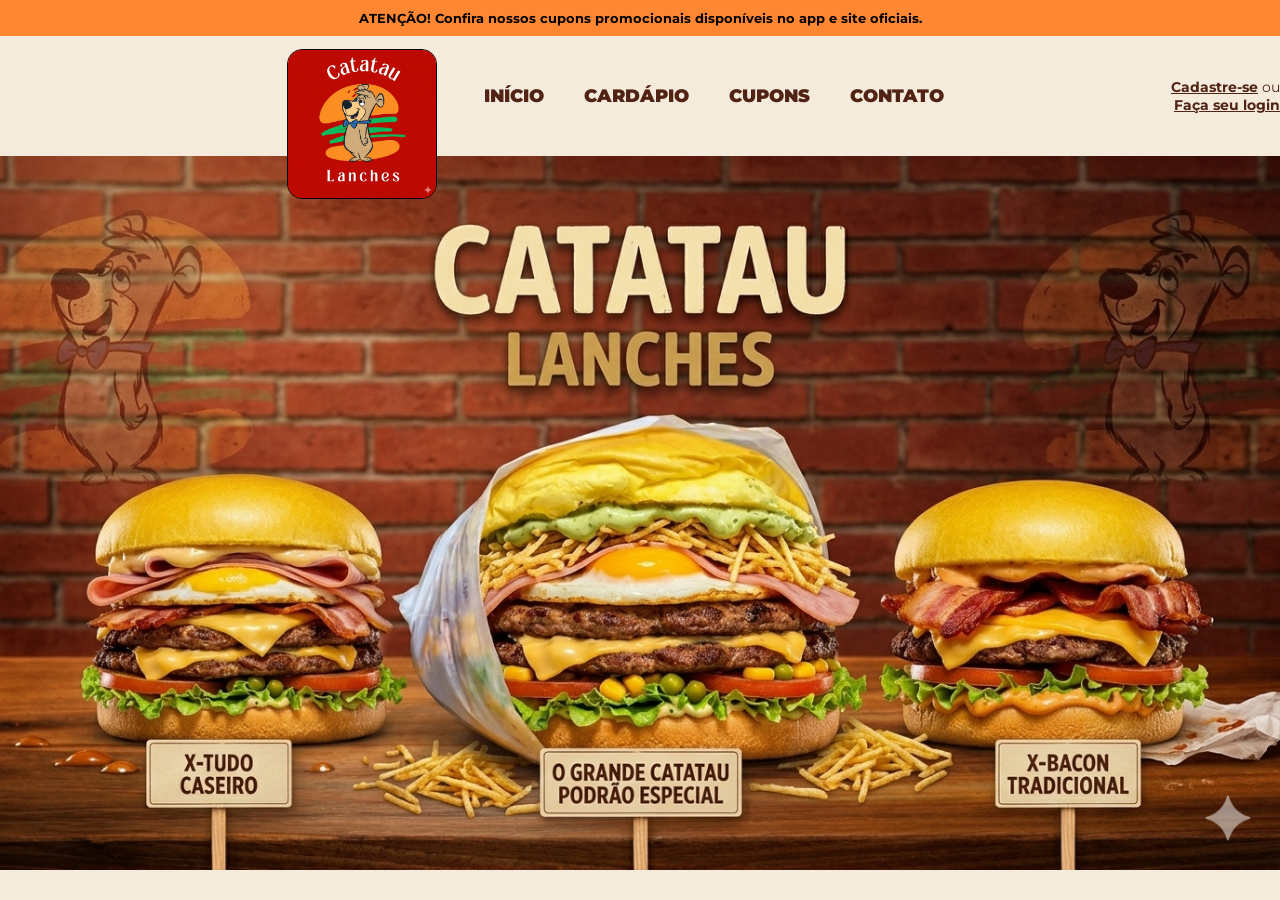
==== index.html @ 11973c20 "atualizado no cadastro" ====
<!DOCTYPE html>
<html lang="pt-BR">

<head>
    <meta charset="UTF-8">
    <meta name="viewport" content="width=device-width, initial-scale=1.0">
    <title>Catatau Lanches</title>
    <link rel="stylesheet" href="./menu/style.css">
    <link rel="icon" type="image/png" href="./login/img/catatau.png" alt="favicon do catatau">
    <link href="https://fonts.googleapis.com/icon?family=Material+Icons" rel="stylesheet">
    <!-- <link rel="preconnect" href="https://fonts.gstatic.com" crossorigin> -->
    <link
        href="https://fonts.googleapis.com/css2?family=Montserrat:ital,wght@0,100..900;1,100..900&family=Ultra&display=swap"
        rel="stylesheet">
</head>

<body>

    <div class="top-banner">
        ATENÇÃO! Confira nossos cupons promocionais disponíveis no app e site oficiais.
    </div>

    <header>
        <nav class="navbar">
            <div class="menu-hamburguer"><i class="material-icons">menu</i></div>
            <div class="logonav">
                <img src="./imagem/catatauimg.png" alt="Logo Catatau">
            </div>
            <ul class="nav-links">
                <li><a href="#">Início</a></li>
                <li><a href="#">Cardápio</a></li>
                <li><a href="#">Cupons</a></li>
                <li><a href="#">Contato</a></li>
            </ul>

            <div class="user-area">
                <a href="./cadastro/menu.html" class="btn-cadastro">Cadastre-se</a>
                <span class="divisor">ou</span><br>
                <a href="./login/Menu.html" class="btn-login">Faça seu login</a>
            </div>
        </nav>
    </header>

    <main class="hero">
        <section class="bannerlanche">
            <picture>
                <source class="media" srcset="/imagem/backlanche-media.png" media="(max-width: 768px)">
                <img src="./imagem/backlanche.png" alt="Banner Catatau Lanches">
            </picture>
        </section>
    </main>

</body>

</html>
---- menu/style.css ----
:root {
  --color-catatau-cream: #f5ebdc; 
  --color-catatau-brown: #502314; 
  --color-catatau-orange: #ff8732; 
  --color-vermelhao: #c40700;
}

* {
  box-sizing: border-box;
  margin: 0;
  padding: 0;
  font-family: 'Montserrat', sans-serif;
}

body {
  background-color: var(--color-catatau-cream);
}

.top-banner {
  background-color: var(--color-catatau-orange);
  color: var(--color-bk-brown);
  text-align: center;
  padding: 10px;
  font-size: 13px;
  font-weight: bold;
}

.navbar {
  display: flex;
  align-items: center;
  justify-content: space-between;
  max-width: 1600px;
  height: 120px;
}

.logonav img {
  position: relative;
  left: 100px;
  top: 30px;
  width: 150px;
  cursor: pointer;
  border-radius: 10%;
  border: solid 1px;
}

.nav-links {
  display: flex;
  position: relative;
  list-style: none;
  right: 40px;
  gap: 40px;
}

.nav-links a {
  font-size: 18px;
  text-decoration: none;
  color: var(--color-catatau-brown);
  font-weight: 900;
  text-transform: uppercase;
}

.nav-links a:hover {
  color: var(--color-vermelhao);
}

.user-area {
  font-size: 14px;
  color: var(--color-catatau-brown);
  text-align: right;
}

.user-area a{
  text-decoration: underline;
  color: var(--color-catatau-brown);
  font-weight: bold;
}

.hero {
  width: 100%;
}

.bannerlanche img {
  width: 100%;
  height: auto;
  display: block;
}

.menu-hamburguer i{
      display: none;
      font-size: 40px;
      border: solid 2px;
      border-radius: 15%;
      position: relative;
      margin-left: -240px ;
    }


@media (max-width: 768px) {
    
    .nav-links {
      position: fixed;
      bottom: 0;
      width: 100%;
      height: 70px;
      background-color: #f5ebdc;; 
      display: flex;
      justify-content: space-around; 
      align-items: center;
      box-shadow: 0 -2px 10px rgba(0,0,0,0.1); 
      z-index: 9990;
    }

    .nav-links a {
      font-size: 90%; 
      display: flex;
      flex-direction: column;
      align-items: center;
      font-weight: 700;
      color: var(--color-bk-brown);
      text-decoration: none;
    }

    .navbar {
      Justify-content: center; 
    }
    
    .user-area {
      display: none;
      position: absolute;
      right: 15%;
      font-size: 11px;
    }
    
    .logonav img {
      position: static;      
      margin: 30px;
      margin-bottom: -25px;
      width: 80px; 
    }

    header {
        position: relative;
        z-index: 11;
    }

    .hero {
        position: relative;
        z-index: 1;
    }

    body {
      padding-bottom: 70px;
    }

    .menu-hamburguer i{
      font-size: 40px;
      border: solid 2px;
      border-radius: 15%;
      position: relative;
      margin-left: -240px ;
    }

  }
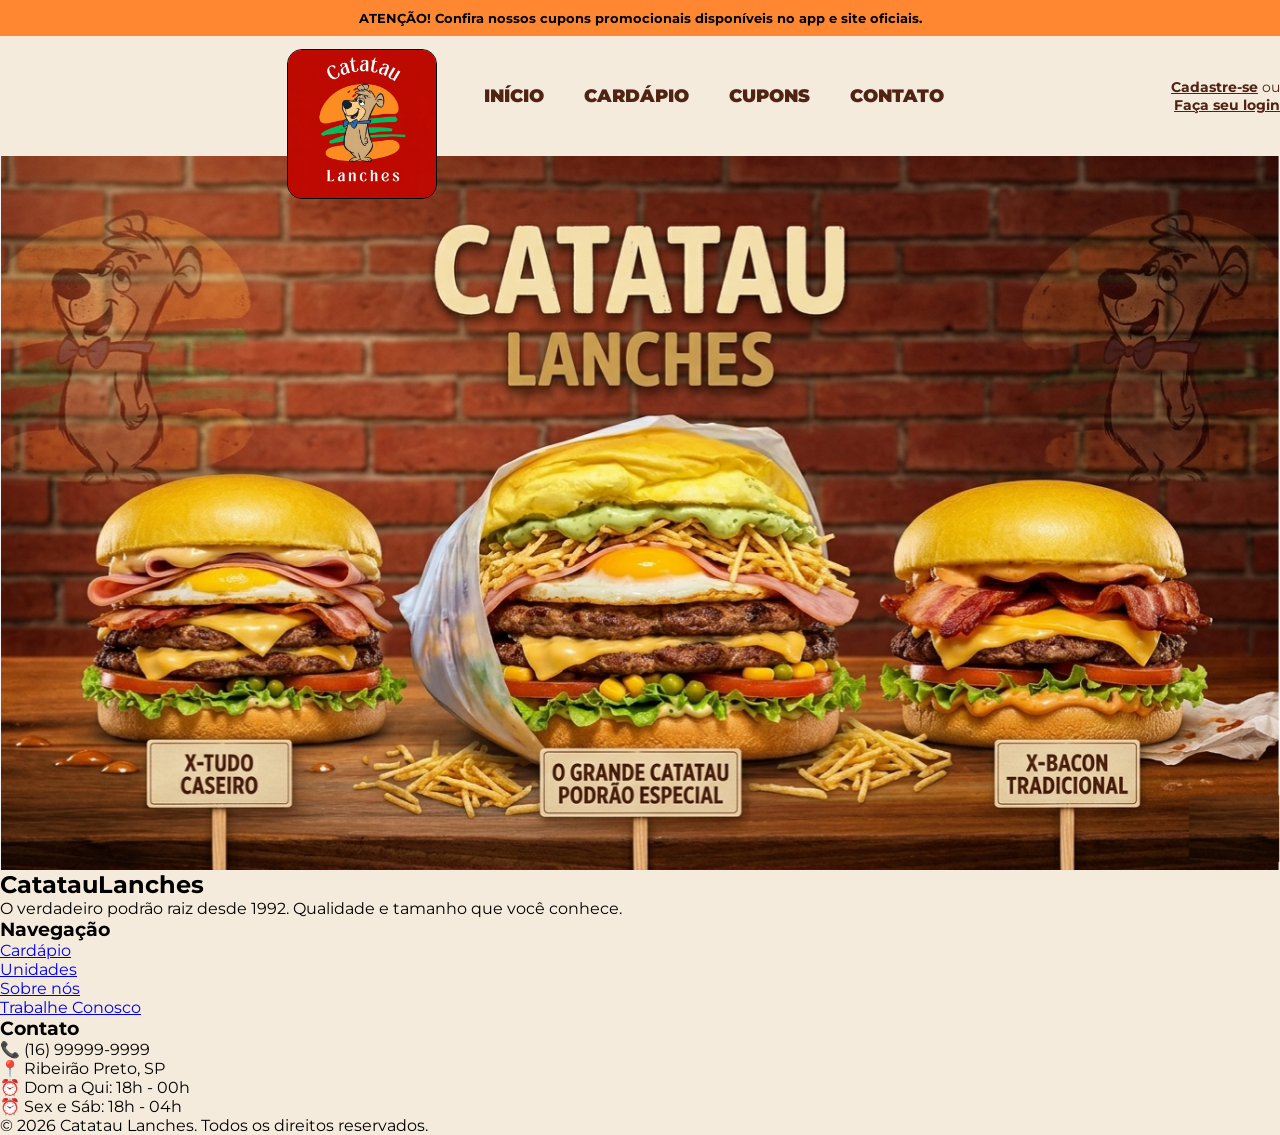
==== commit f26ee46d: "Últimas páginas e detalhes" ====
--- a/index.html
+++ b/index.html
@@ -27,8 +27,8 @@
                 <img src="./imagem/catatauimg.png" alt="Logo Catatau">
             </div>
             <ul class="nav-links">
-                <li><a href="#">Início</a></li>
-                <li><a href="#">Cardápio</a></li>
+                <li><a href="index.html">Início</a></li>
+                <li><a href="./cardapio/lanches.html">Cardápio</a></li>
                 <li><a href="#">Cupons</a></li>
                 <li><a href="#">Contato</a></li>
             </ul>
@@ -50,6 +50,36 @@
         </section>
     </main>
 
-</body>
+        <footer class="main-footer">
+            <div class="footer-container">
+                <div class="footer-col">
+                    <h2 class="footer-logo">Catatau<span>Lanches</span></h2>
+                    <p>O verdadeiro podrão raiz desde 1992. Qualidade e tamanho que você conhece.</p>
+                </div>
+
+                <div class="footer-col">
+                    <h3>Navegação</h3>
+                    <ul>
+                        <li><a href="./cardapio/lanches.html">Cardápio</a></li>
+                        <li><a target="_blank" href="https://www.google.com/maps/place/Catatau+Lanches/@-21.1724811,-47.7973029,17z/data=!3m1!4b1!4m6!3m5!1s0x94b9bf0415c9171f:0xfafb21436bf0c0ac!8m2!3d-21.1724811!4d-47.7973029!16s%2Fg%2F1tgcs_33?entry=ttu&g_ep=EgoyMDI2MDUyNy4wIKXMDSoASAFQAw%3D%3D">Unidades</a></li>
+                        <li><a href="./menu/sobre-nos.html">Sobre nós</a></li>
+                        <li><a href="#">Trabalhe Conosco</a></li>
+                    </ul>
+                </div>
+
+                <div class="footer-col">
+                    <h3>Contato</h3>
+                    <p>📞 (16) 99999-9999</p>
+                    <p>📍 Ribeirão Preto, SP</p>
+                    <p>⏰ Dom a Qui: 18h - 00h</p>
+                    <p>⏰ Sex e Sáb: 18h - 04h</p>
+                </div>
+            </div>
+
+            <div class="footer-bottom">
+                <p>&copy; 2026 Catatau Lanches. Todos os direitos reservados.</p>
+            </div>
+        </footer>
+    </body>
 
 </html>
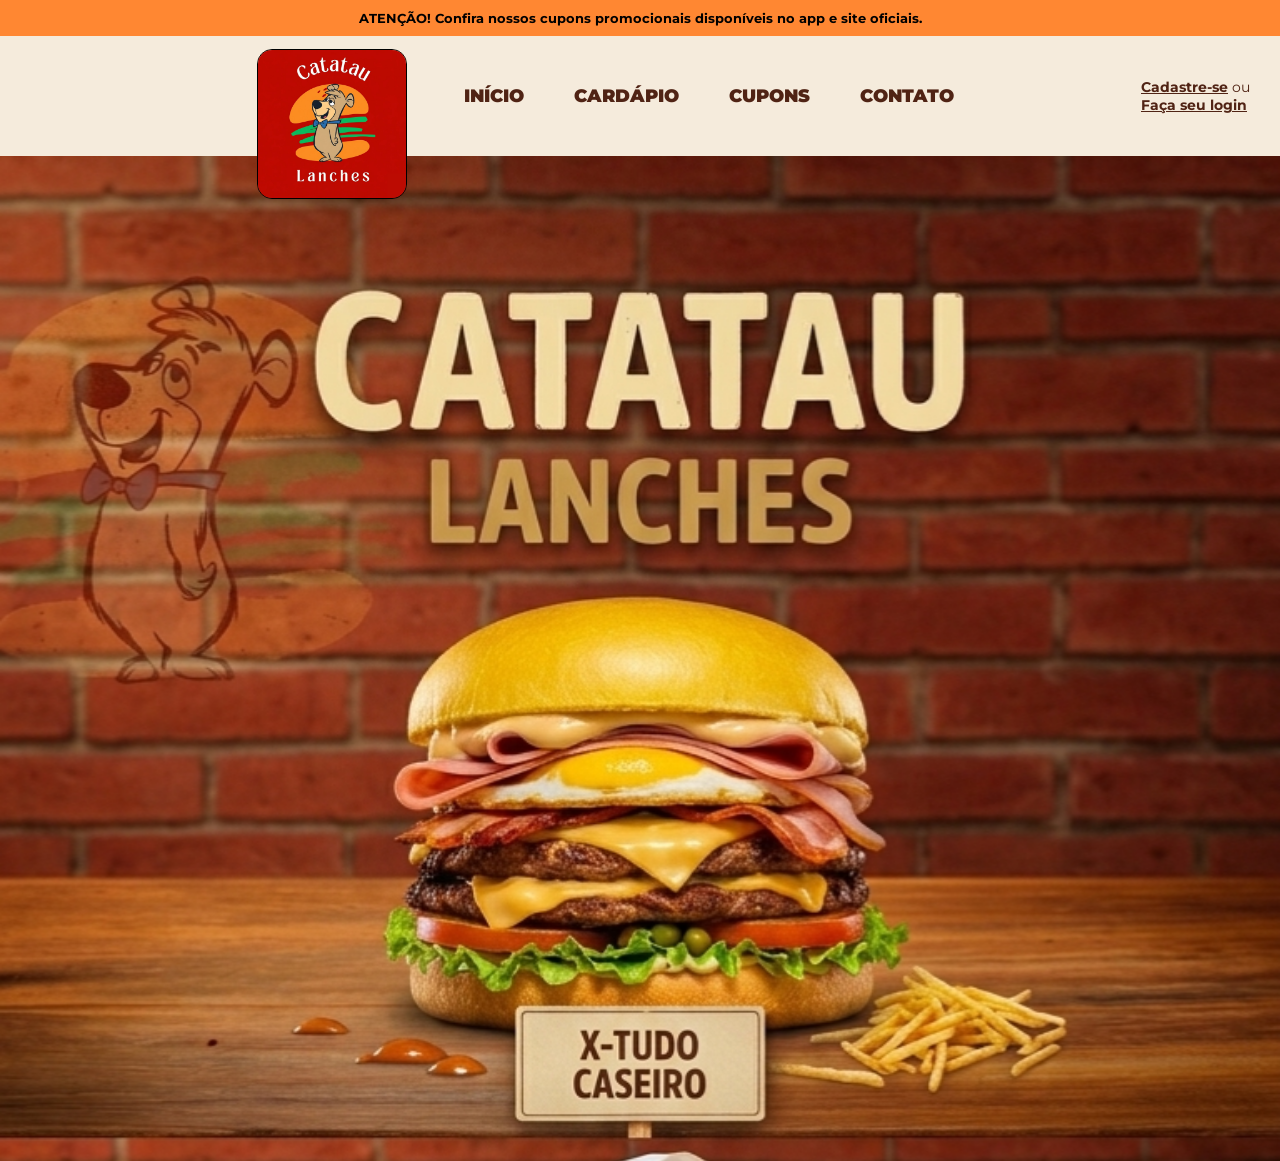
==== commit 2b4161af: "arrumando caminho de ." ====
--- a/index.html
+++ b/index.html
@@ -5,7 +5,7 @@
     <meta charset="UTF-8">
     <meta name="viewport" content="width=device-width, initial-scale=1.0">
     <title>Catatau Lanches</title>
-    <link rel="stylesheet" href="./menu/style.css">
+    <link rel="stylesheet" href="/style.css">
     <link rel="icon" type="image/png" href="./login/img/catatau.png" alt="favicon do catatau">
     <link href="https://fonts.googleapis.com/icon?family=Material+Icons" rel="stylesheet">
     <!-- <link rel="preconnect" href="https://fonts.gstatic.com" crossorigin> -->
--- a/style.css
+++ b/style.css
@@ -0,0 +1,267 @@
+:root {
+  --color-catatau-cream: #f5ebdc; 
+  --color-catatau-brown: #502314; 
+  --color-catatau-orange: #ff8732; 
+  --color-vermelhao: #c40700;
+}
+
+* {
+  box-sizing: border-box;
+  margin: 0;
+  padding: 0;
+  font-family: 'Montserrat', sans-serif;
+}
+
+body {
+  background-color: var(--color-catatau-cream);
+}
+
+.top-banner {
+  background-color: var(--color-catatau-orange);
+  color: var(--color-bk-brown);
+  text-align: center;
+  padding: 10px;
+  font-size: 13px;
+  font-weight: bold;
+}
+
+.navbar {
+  display: flex;
+  align-items: center;
+  justify-content: space-between;
+  max-width: 1600px;
+  height: 120px;
+}
+
+.logonav img {
+  position: relative;
+  left: 100px;
+  top: 30px;
+  width: 150px;
+  cursor: pointer;
+  border-radius: 10%;
+  border: solid 1px;
+}
+
+.nav-links {
+  display: flex;
+  position: relative;
+  list-style: none;
+  gap: 50px;
+}
+
+.nav-links a{
+  font-size: 18px;
+  text-decoration: none;
+  color: var(--color-catatau-brown);
+  font-weight: 900;
+  text-transform: uppercase;
+}
+
+.nav-links a:hover {
+  color: var(--color-vermelhao);
+}
+
+.user-area {
+  font-size: 14px;
+  color: var(--color-catatau-brown);
+  padding: 30px;
+}
+
+.user-area a{
+  text-decoration: underline;
+  color: var(--color-catatau-brown);
+  font-weight: bold;
+}
+
+.hero {
+  width: 100%;
+}
+
+.bannerlanche img {
+  width: 100%;
+  height: auto;
+  display: block;
+}
+
+.menu-hamburguer i{
+      display: none;
+      font-size: 40px;
+      border: solid 2px;
+      border-radius: 15%;
+      position: relative;
+      margin-left: -240px ;
+    }
+
+/* Configuração Principal do Footer */
+.main-footer {
+    background-color: #502314; /* Marrom escuro para contrastar com o vermelho do site */
+    color: white;
+    padding: 40px 20px 10px 20px;
+    font-family: Arial, sans-serif;
+}
+
+.footer-container {
+    max-width: 1200px;
+    margin: 0 auto;
+    display: flex;
+    flex-wrap: wrap;
+    justify-content: space-between;
+    gap: 300px;
+}
+
+.footer-col {
+    flex: 1;
+}
+
+.footer-logo {
+    font-size: 24px;
+    color: #ffc107; /* Amarelo para destacar o nome */
+    margin-bottom: 15px;
+    text-transform: uppercase;
+}
+
+.footer-logo span {
+    color: #bc0a00; /* Vermelho Catatau */
+}
+
+.footer-col h3 {
+    color: #ffc107;
+    margin-bottom: 20px;
+    font-size: 18px;
+    border-bottom: 2px solid #bc0a00;
+    display: inline-block;
+    padding-bottom: 5px;
+}
+
+.footer-col ul {
+    list-style: none;
+    /* padding: 0; */
+}
+
+.footer-col ul li {
+    margin-bottom: 10px;
+}
+
+.footer-col ul li a {
+    color: #fcf8f3;
+    text-decoration: none;
+    transition: 0.3s;
+}
+
+.footer-col ul li a:hover {
+    color: #ffc107;
+    padding-left: 5px;
+}
+
+.footer-col p {
+    font-size: 14px;
+    line-height: 1.6;
+    color: #fcf8f3;
+}
+
+/* Barra de Direitos Autorais */
+.footer-bottom {
+    text-align: center;
+    margin-top: 40px;
+    padding-top: 20px;
+    border-top: 1px solid rgba(255, 255, 255, 0.1);
+    font-size: 12px;
+    color: gray;
+}
+
+
+@media (max-width: 768px) {
+    
+    .nav-links {
+      position: fixed;
+      bottom: 0;
+      left: 0px;
+      text-align: center;
+      width: 100%;
+      padding: 10px;
+      height: 50px;
+      background-color: #f5ebdc;; 
+      display: flex;
+      justify-content: space-around; 
+      align-items: center;
+      box-shadow: 0 -2px 10px rgba(0,0,0,0.1); 
+      z-index: 9990;
+    }
+
+    .nav-links a {
+      font-size: 90%; 
+      display: flex;
+      flex-direction: column;
+      align-items: center;
+      font-weight: 700;
+      color: var(--color-bk-brown);
+      text-decoration: none;
+    }
+
+    .navbar {
+      Justify-content: center; 
+    }
+    
+    .user-area {
+      display: none;
+      position: absolute;
+      right: 15%;
+      font-size: 11px;
+    }
+    
+    .logonav img {
+      position: static;      
+      margin: 30px;
+      margin-bottom: -25px;
+      width: 110px; 
+    }
+
+    header {
+        position: relative;
+        z-index: 11;
+    }
+
+    .hero {
+        position: relative;
+        z-index: 1;
+    }
+
+    body {
+      padding-bottom: 70px;
+    }
+
+    .menu-hamburguer i{
+      font-size: 40px;
+      border: solid 2px;
+      border-radius: 15%;
+      position: relative;
+      margin-left: -240px ;
+    }
+
+  .footer-container {
+        flex-direction: column;
+        text-align: center;
+        gap: 15px; /* Diminui o espaço geral entre as colunas */
+    }
+
+    .footer-col {
+        flex: none; /* Impede que a coluna tente esticar para preencher espaço vertical */
+        width: 100%;
+        margin-bottom: 10px; /* Controla o espaço entre uma seção e outra */
+    }
+
+    .footer-col h3 {
+        display: block;
+        margin: 0 auto 10px auto; /* Reduz o espaço abaixo do título */
+    }
+    
+    .main-footer {
+        padding: 20px 20px 10px 20px; /* Reduz o espaçamento interno do footer no topo */
+    }
+
+  }
+
+
+
+
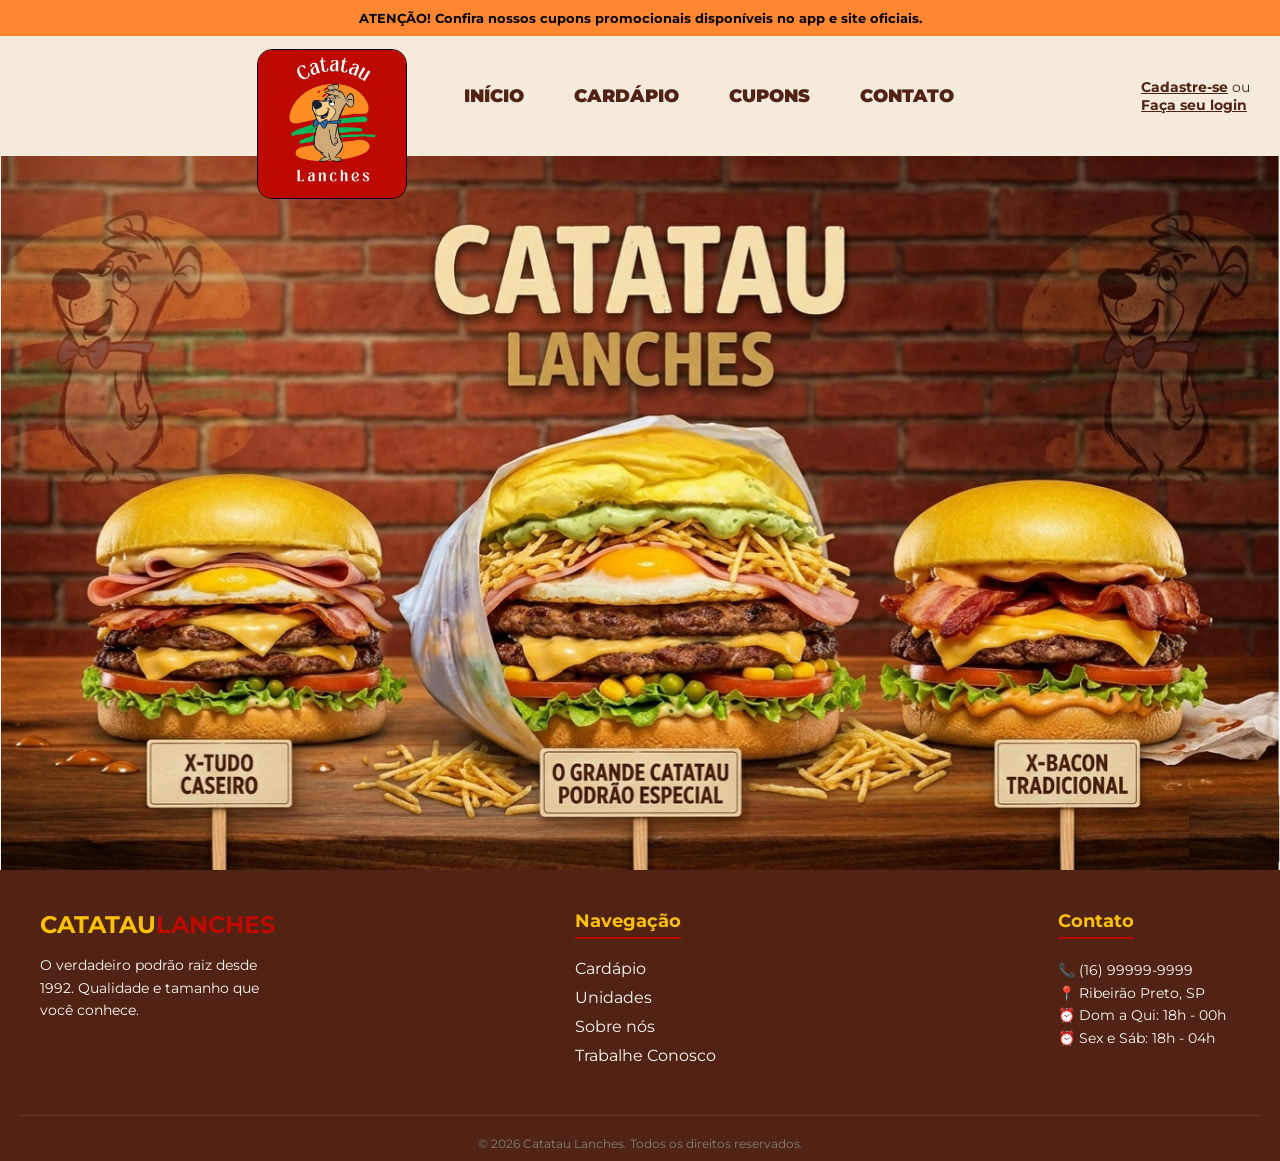
==== commit d6d935ba: "arrumado, . no lugar errado" ====
--- a/index.html
+++ b/index.html
@@ -5,7 +5,7 @@
     <meta charset="UTF-8">
     <meta name="viewport" content="width=device-width, initial-scale=1.0">
     <title>Catatau Lanches</title>
-    <link rel="stylesheet" href="/style.css">
+    <link rel="stylesheet" href="style.css">
     <link rel="icon" type="image/png" href="./login/img/catatau.png" alt="favicon do catatau">
     <link href="https://fonts.googleapis.com/icon?family=Material+Icons" rel="stylesheet">
     <!-- <link rel="preconnect" href="https://fonts.gstatic.com" crossorigin> -->
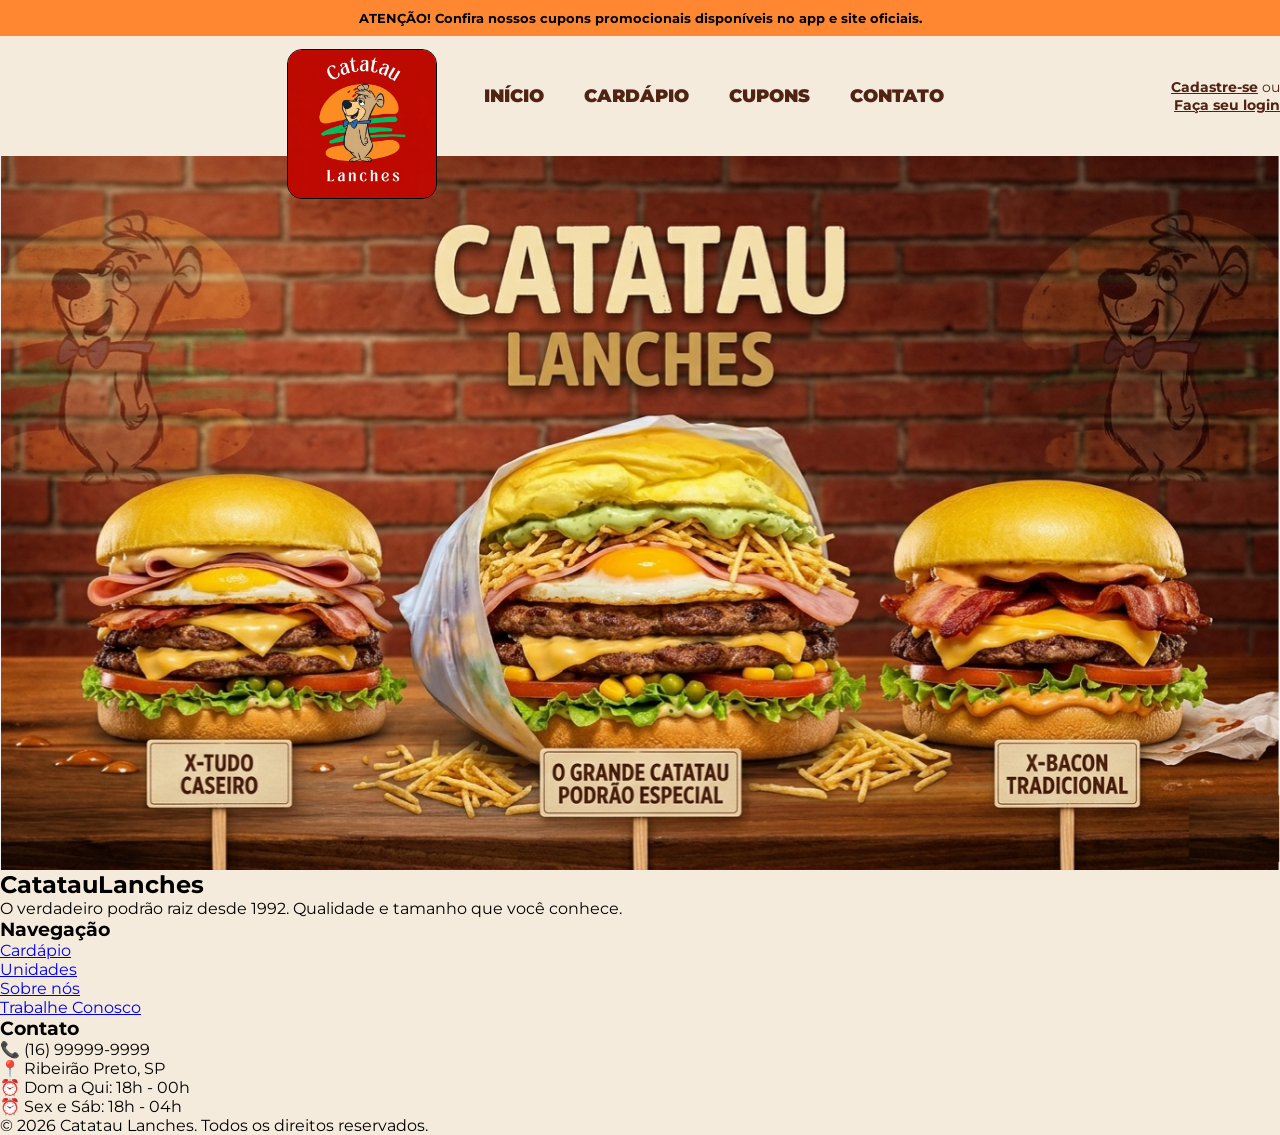
==== commit 6425db8a: "responsividade caminhando" ====
--- a/index.html
+++ b/index.html
@@ -5,7 +5,7 @@
     <meta charset="UTF-8">
     <meta name="viewport" content="width=device-width, initial-scale=1.0">
     <title>Catatau Lanches</title>
-    <link rel="stylesheet" href="style.css">
+    <link rel="stylesheet" href="./menu/style.css">
     <link rel="icon" type="image/png" href="./login/img/catatau.png" alt="favicon do catatau">
     <link href="https://fonts.googleapis.com/icon?family=Material+Icons" rel="stylesheet">
     <!-- <link rel="preconnect" href="https://fonts.gstatic.com" crossorigin> -->
@@ -60,9 +60,9 @@
                 <div class="footer-col">
                     <h3>Navegação</h3>
                     <ul>
-                        <li><a href="./cardapio/lanches.html">Cardápio</a></li>
+                        <li><a href="/cardapio/lanches.html">Cardápio</a></li>
                         <li><a target="_blank" href="https://www.google.com/maps/place/Catatau+Lanches/@-21.1724811,-47.7973029,17z/data=!3m1!4b1!4m6!3m5!1s0x94b9bf0415c9171f:0xfafb21436bf0c0ac!8m2!3d-21.1724811!4d-47.7973029!16s%2Fg%2F1tgcs_33?entry=ttu&g_ep=EgoyMDI2MDUyNy4wIKXMDSoASAFQAw%3D%3D">Unidades</a></li>
-                        <li><a href="./menu/sobre-nos.html">Sobre nós</a></li>
+                        <li><a href="/menu/sobre-nos.html">Sobre nós</a></li>
                         <li><a href="#">Trabalhe Conosco</a></li>
                     </ul>
                 </div>
--- a/menu/style.css
+++ b/menu/style.css
@@ -0,0 +1,167 @@
+:root {
+  --color-catatau-cream: #f5ebdc; 
+  --color-catatau-brown: #502314; 
+  --color-catatau-orange: #ff8732; 
+  --color-vermelhao: #c40700;
+}
+
+* {
+  box-sizing: border-box;
+  margin: 0;
+  padding: 0;
+  font-family: 'Montserrat', sans-serif;
+}
+
+body {
+  background-color: var(--color-catatau-cream);
+}
+
+.top-banner {
+  background-color: var(--color-catatau-orange);
+  color: var(--color-bk-brown);
+  text-align: center;
+  padding: 10px;
+  font-size: 13px;
+  font-weight: bold;
+}
+
+.navbar {
+  display: flex;
+  align-items: center;
+  justify-content: space-between;
+  max-width: 1600px;
+  height: 120px;
+}
+
+.logonav img {
+  position: relative;
+  left: 100px;
+  top: 30px;
+  width: 150px;
+  cursor: pointer;
+  border-radius: 10%;
+  border: solid 1px;
+}
+
+.nav-links {
+  display: flex;
+  position: relative;
+  list-style: none;
+  right: 40px;
+  gap: 40px;
+}
+
+.nav-links a {
+  font-size: 18px;
+  text-decoration: none;
+  color: var(--color-catatau-brown);
+  font-weight: 900;
+  text-transform: uppercase;
+}
+
+.nav-links a:hover {
+  color: var(--color-vermelhao);
+}
+
+.user-area {
+  font-size: 14px;
+  color: var(--color-catatau-brown);
+  text-align: right;
+}
+
+.user-area a{
+  text-decoration: underline;
+  color: var(--color-catatau-brown);
+  font-weight: bold;
+}
+
+.hero {
+  width: 100%;
+}
+
+.bannerlanche img {
+  width: 100%;
+  height: auto;
+  display: block;
+}
+
+.menu-hamburguer i{
+      display: none;
+      font-size: 40px;
+      border: solid 2px;
+      border-radius: 15%;
+      position: relative;
+      margin-left: -240px ;
+    }
+
+
+@media (max-width: 768px) {
+    
+    .nav-links {
+      position: fixed;
+      bottom: 0;
+      width: 100%;
+      height: 70px;
+      background-color: #f5ebdc;; 
+      display: flex;
+      justify-content: space-around; 
+      align-items: center;
+      box-shadow: 0 -2px 10px rgba(0,0,0,0.1); 
+      z-index: 9990;
+    }
+
+    .nav-links a {
+      font-size: 90%; 
+      display: flex;
+      flex-direction: column;
+      align-items: center;
+      font-weight: 700;
+      color: var(--color-bk-brown);
+      text-decoration: none;
+    }
+
+    .navbar {
+      Justify-content: center; 
+    }
+    
+    .user-area {
+      display: none;
+      position: absolute;
+      right: 15%;
+      font-size: 11px;
+    }
+    
+    .logonav img {
+      position: static;      
+      margin: 30px;
+      margin-bottom: -25px;
+      width: 80px; 
+    }
+
+    header {
+        position: relative;
+        z-index: 11;
+    }
+
+    .hero {
+        position: relative;
+        z-index: 1;
+    }
+
+    body {
+      padding-bottom: 70px;
+    }
+
+    .menu-hamburguer i{
+      font-size: 40px;
+      border: solid 2px;
+      border-radius: 15%;
+      position: relative;
+      margin-left: -240px ;
+    }
+
+  }
+
+
+
+
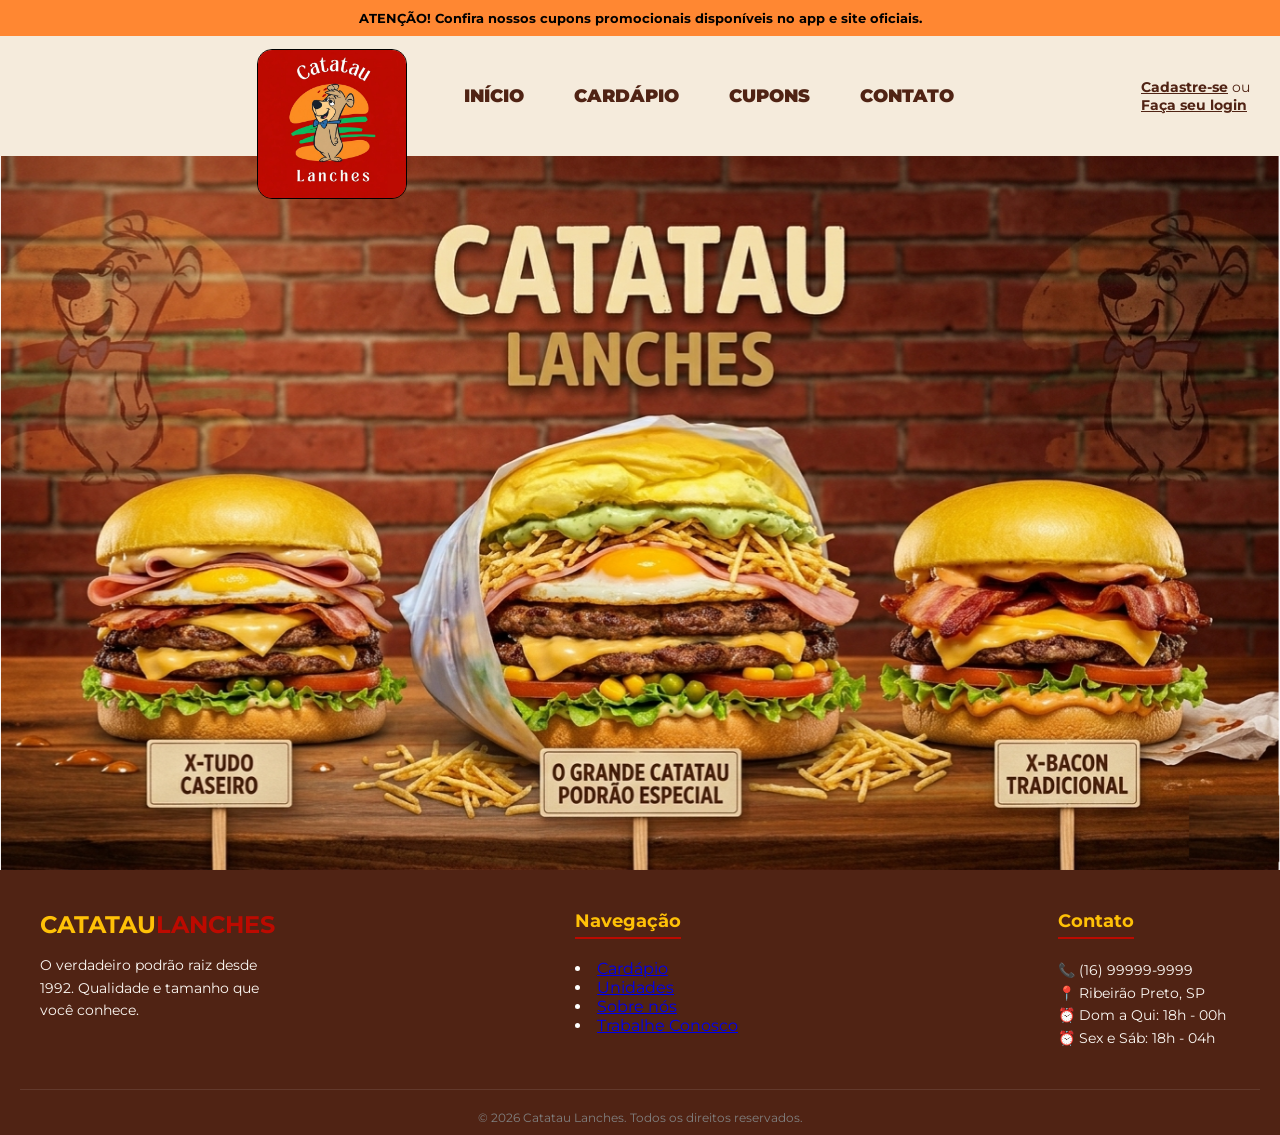
==== commit 475fc11c: "Merge branch 'main' of https://github.com/GugaDevzz/Catatau-projeto" ====
--- a/index.html
+++ b/index.html
@@ -5,7 +5,7 @@
     <meta charset="UTF-8">
     <meta name="viewport" content="width=device-width, initial-scale=1.0">
     <title>Catatau Lanches</title>
-    <link rel="stylesheet" href="./menu/style.css">
+    <link rel="stylesheet" href="style.css">
     <link rel="icon" type="image/png" href="./login/img/catatau.png" alt="favicon do catatau">
     <link href="https://fonts.googleapis.com/icon?family=Material+Icons" rel="stylesheet">
     <!-- <link rel="preconnect" href="https://fonts.gstatic.com" crossorigin> -->
@@ -59,10 +59,11 @@
 
                 <div class="footer-col">
                     <h3>Navegação</h3>
-                    <ul>
+
                         <li><a href="/cardapio/lanches.html">Cardápio</a></li>
                         <li><a target="_blank" href="https://www.google.com/maps/place/Catatau+Lanches/@-21.1724811,-47.7973029,17z/data=!3m1!4b1!4m6!3m5!1s0x94b9bf0415c9171f:0xfafb21436bf0c0ac!8m2!3d-21.1724811!4d-47.7973029!16s%2Fg%2F1tgcs_33?entry=ttu&g_ep=EgoyMDI2MDUyNy4wIKXMDSoASAFQAw%3D%3D">Unidades</a></li>
                         <li><a href="/menu/sobre-nos.html">Sobre nós</a></li>
+
                         <li><a href="#">Trabalhe Conosco</a></li>
                     </ul>
                 </div>
--- a/style.css
+++ b/style.css
@@ -0,0 +1,267 @@
+:root {
+  --color-catatau-cream: #f5ebdc; 
+  --color-catatau-brown: #502314; 
+  --color-catatau-orange: #ff8732; 
+  --color-vermelhao: #c40700;
+}
+
+* {
+  box-sizing: border-box;
+  margin: 0;
+  padding: 0;
+  font-family: 'Montserrat', sans-serif;
+}
+
+body {
+  background-color: var(--color-catatau-cream);
+}
+
+.top-banner {
+  background-color: var(--color-catatau-orange);
+  color: var(--color-bk-brown);
+  text-align: center;
+  padding: 10px;
+  font-size: 13px;
+  font-weight: bold;
+}
+
+.navbar {
+  display: flex;
+  align-items: center;
+  justify-content: space-between;
+  max-width: 1600px;
+  height: 120px;
+}
+
+.logonav img {
+  position: relative;
+  left: 100px;
+  top: 30px;
+  width: 150px;
+  cursor: pointer;
+  border-radius: 10%;
+  border: solid 1px;
+}
+
+.nav-links {
+  display: flex;
+  position: relative;
+  list-style: none;
+  gap: 50px;
+}
+
+.nav-links a{
+  font-size: 18px;
+  text-decoration: none;
+  color: var(--color-catatau-brown);
+  font-weight: 900;
+  text-transform: uppercase;
+}
+
+.nav-links a:hover {
+  color: var(--color-vermelhao);
+}
+
+.user-area {
+  font-size: 14px;
+  color: var(--color-catatau-brown);
+  padding: 30px;
+}
+
+.user-area a{
+  text-decoration: underline;
+  color: var(--color-catatau-brown);
+  font-weight: bold;
+}
+
+.hero {
+  width: 100%;
+}
+
+.bannerlanche img {
+  width: 100%;
+  height: auto;
+  display: block;
+}
+
+.menu-hamburguer i{
+      display: none;
+      font-size: 40px;
+      border: solid 2px;
+      border-radius: 15%;
+      position: relative;
+      margin-left: -240px ;
+    }
+
+/* Configuração Principal do Footer */
+.main-footer {
+    background-color: #502314; /* Marrom escuro para contrastar com o vermelho do site */
+    color: white;
+    padding: 40px 20px 10px 20px;
+    font-family: Arial, sans-serif;
+}
+
+.footer-container {
+    max-width: 1200px;
+    margin: 0 auto;
+    display: flex;
+    flex-wrap: wrap;
+    justify-content: space-between;
+    gap: 300px;
+}
+
+.footer-col {
+    flex: 1;
+}
+
+.footer-logo {
+    font-size: 24px;
+    color: #ffc107; /* Amarelo para destacar o nome */
+    margin-bottom: 15px;
+    text-transform: uppercase;
+}
+
+.footer-logo span {
+    color: #bc0a00; /* Vermelho Catatau */
+}
+
+.footer-col h3 {
+    color: #ffc107;
+    margin-bottom: 20px;
+    font-size: 18px;
+    border-bottom: 2px solid #bc0a00;
+    display: inline-block;
+    padding-bottom: 5px;
+}
+
+.footer-col ul {
+    list-style: none;
+    /* padding: 0; */
+}
+
+.footer-col ul li {
+    margin-bottom: 10px;
+}
+
+.footer-col ul li a {
+    color: #fcf8f3;
+    text-decoration: none;
+    transition: 0.3s;
+}
+
+.footer-col ul li a:hover {
+    color: #ffc107;
+    padding-left: 5px;
+}
+
+.footer-col p {
+    font-size: 14px;
+    line-height: 1.6;
+    color: #fcf8f3;
+}
+
+/* Barra de Direitos Autorais */
+.footer-bottom {
+    text-align: center;
+    margin-top: 40px;
+    padding-top: 20px;
+    border-top: 1px solid rgba(255, 255, 255, 0.1);
+    font-size: 12px;
+    color: gray;
+}
+
+
+@media (max-width: 768px) {
+    
+    .nav-links {
+      position: fixed;
+      bottom: 0;
+      left: 0px;
+      text-align: center;
+      width: 100%;
+      padding: 10px;
+      height: 50px;
+      background-color: #f5ebdc;; 
+      display: flex;
+      justify-content: space-around; 
+      align-items: center;
+      box-shadow: 0 -2px 10px rgba(0,0,0,0.1); 
+      z-index: 9990;
+    }
+
+    .nav-links a {
+      font-size: 90%; 
+      display: flex;
+      flex-direction: column;
+      align-items: center;
+      font-weight: 700;
+      color: var(--color-bk-brown);
+      text-decoration: none;
+    }
+
+    .navbar {
+      Justify-content: center; 
+    }
+    
+    .user-area {
+      display: none;
+      position: absolute;
+      right: 15%;
+      font-size: 11px;
+    }
+    
+    .logonav img {
+      position: static;      
+      margin: 30px;
+      margin-bottom: -25px;
+      width: 110px; 
+    }
+
+    header {
+        position: relative;
+        z-index: 11;
+    }
+
+    .hero {
+        position: relative;
+        z-index: 1;
+    }
+
+    body {
+      padding-bottom: 70px;
+    }
+
+    .menu-hamburguer i{
+      font-size: 40px;
+      border: solid 2px;
+      border-radius: 15%;
+      position: relative;
+      margin-left: -240px ;
+    }
+
+  .footer-container {
+        flex-direction: column;
+        text-align: center;
+        gap: 15px; /* Diminui o espaço geral entre as colunas */
+    }
+
+    .footer-col {
+        flex: none; /* Impede que a coluna tente esticar para preencher espaço vertical */
+        width: 100%;
+        margin-bottom: 10px; /* Controla o espaço entre uma seção e outra */
+    }
+
+    .footer-col h3 {
+        display: block;
+        margin: 0 auto 10px auto; /* Reduz o espaço abaixo do título */
+    }
+    
+    .main-footer {
+        padding: 20px 20px 10px 20px; /* Reduz o espaçamento interno do footer no topo */
+    }
+
+  }
+
+
+
+
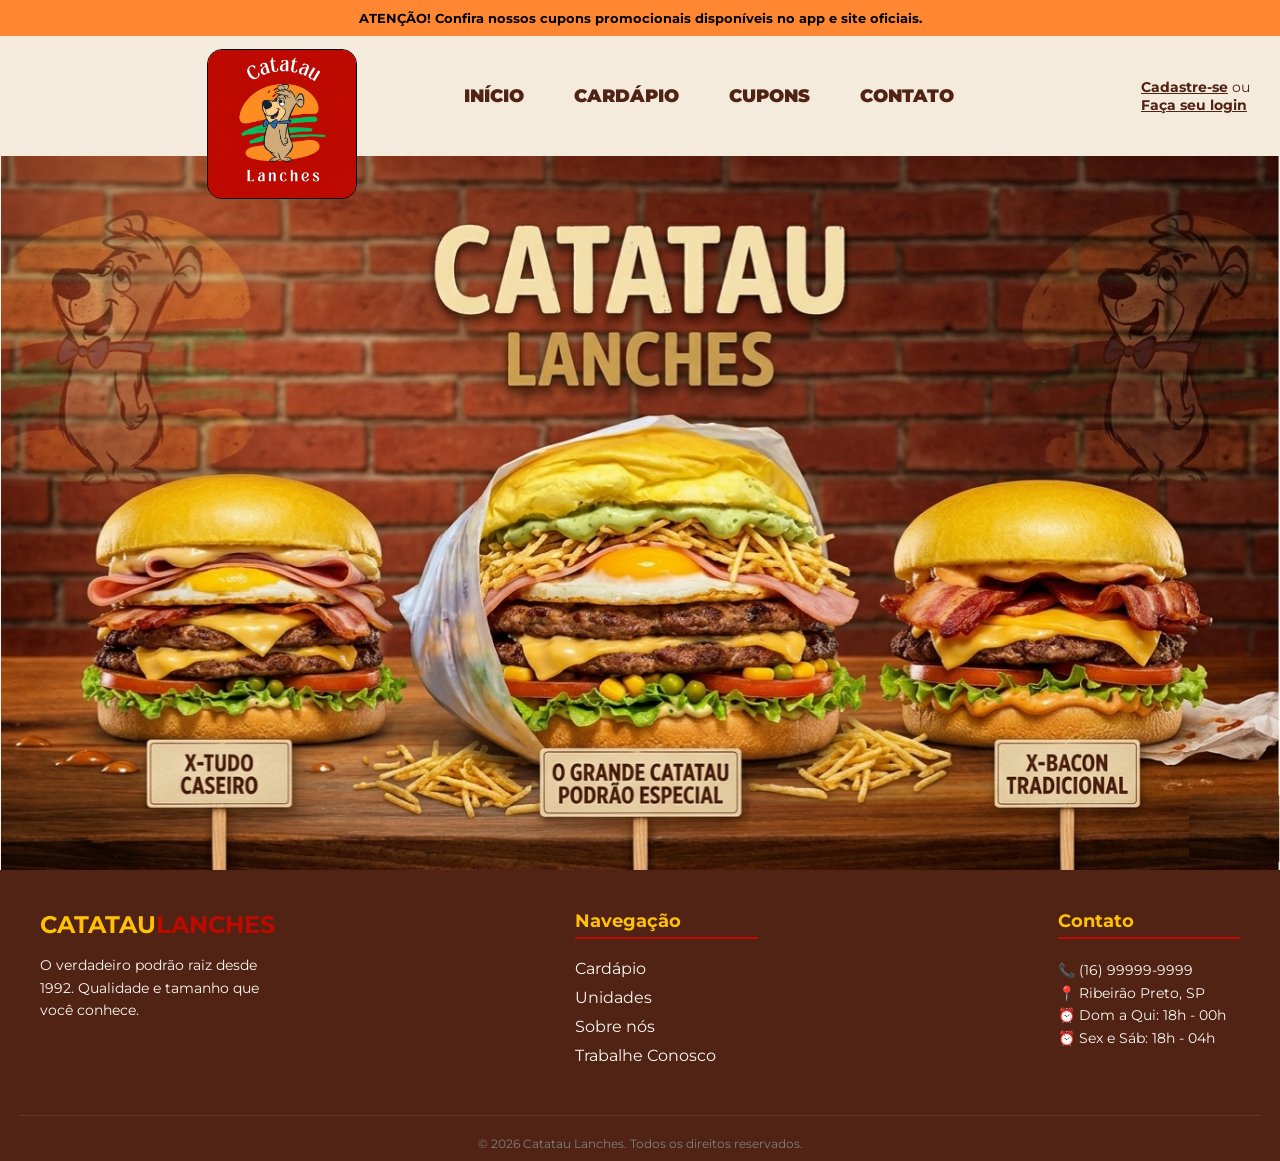
==== commit 221a316d: "responsividade andamento" ====
--- a/index.html
+++ b/index.html
@@ -5,7 +5,7 @@
     <meta charset="UTF-8">
     <meta name="viewport" content="width=device-width, initial-scale=1.0">
     <title>Catatau Lanches</title>
-    <link rel="stylesheet" href="style.css">
+    <link rel="stylesheet" href="./menu/style.css">
     <link rel="icon" type="image/png" href="./login/img/catatau.png" alt="favicon do catatau">
     <link href="https://fonts.googleapis.com/icon?family=Material+Icons" rel="stylesheet">
     <!-- <link rel="preconnect" href="https://fonts.gstatic.com" crossorigin> -->
@@ -44,7 +44,7 @@
     <main class="hero">
         <section class="bannerlanche">
             <picture>
-                <source class="media" srcset="/imagem/backlanche-media.png" media="(max-width: 768px)">
+                <source class="media" srcset="./imagem/backlanche-media.png" media="(max-width: 1100px)">
                 <img src="./imagem/backlanche.png" alt="Banner Catatau Lanches">
             </picture>
         </section>
@@ -59,11 +59,10 @@
 
                 <div class="footer-col">
                     <h3>Navegação</h3>
-
+                    <ul>
                         <li><a href="/cardapio/lanches.html">Cardápio</a></li>
                         <li><a target="_blank" href="https://www.google.com/maps/place/Catatau+Lanches/@-21.1724811,-47.7973029,17z/data=!3m1!4b1!4m6!3m5!1s0x94b9bf0415c9171f:0xfafb21436bf0c0ac!8m2!3d-21.1724811!4d-47.7973029!16s%2Fg%2F1tgcs_33?entry=ttu&g_ep=EgoyMDI2MDUyNy4wIKXMDSoASAFQAw%3D%3D">Unidades</a></li>
                         <li><a href="/menu/sobre-nos.html">Sobre nós</a></li>
-
                         <li><a href="#">Trabalhe Conosco</a></li>
                     </ul>
                 </div>
--- a/menu/style.css
+++ b/menu/style.css
@@ -0,0 +1,267 @@
+:root {
+  --color-catatau-cream: #f5ebdc; 
+  --color-catatau-brown: #502314; 
+  --color-catatau-orange: #ff8732; 
+  --color-vermelhao: #c40700;
+}
+
+* {
+  box-sizing: border-box;
+  margin: 0;
+  padding: 0;
+  font-family: 'Montserrat', sans-serif;
+}
+
+body {
+  background-color: var(--color-catatau-cream);
+}
+
+.top-banner {
+  background-color: var(--color-catatau-orange);
+  color: var(--color-bk-brown);
+  text-align: center;
+  padding: 10px;
+  font-size: 13px;
+  font-weight: bold;
+}
+
+.navbar {
+  display: flex;
+  align-items: center;
+  justify-content: space-between;
+  max-width: 1600px;
+  height: 120px;
+}
+
+.logonav img {
+  position: relative;
+  left: 50px;
+  top: 30px;
+  width: 150px;
+  cursor: pointer;
+  border-radius: 10%;
+  border: solid 1px;
+}
+
+.nav-links {
+  display: flex;
+  position: relative;
+  list-style: none;
+  gap: 50px;
+}
+
+.nav-links a{
+  font-size: 18px;
+  text-decoration: none;
+  color: var(--color-catatau-brown);
+  font-weight: 900;
+  text-transform: uppercase;
+}
+
+.nav-links a:hover {
+  color: var(--color-vermelhao);
+}
+
+.user-area {
+  font-size: 14px;
+  color: var(--color-catatau-brown);
+  padding: 30px;
+}
+
+.user-area a{
+  text-decoration: underline;
+  color: var(--color-catatau-brown);
+  font-weight: bold;
+}
+
+.hero {
+  width: 100%;
+}
+
+.bannerlanche img {
+  width: 100%;
+  height: auto;
+  display: block;
+}
+
+.menu-hamburguer i{
+      display: none;
+      font-size: 40px;
+      border: solid 2px;
+      border-radius: 15%;
+      position: relative;
+      margin-left: -240px ;
+    }
+
+/* Configuração Principal do Footer */
+.main-footer {
+    background-color: #502314; /* Marrom escuro para contrastar com o vermelho do site */
+    color: white;
+    padding: 40px 20px 10px 20px;
+    font-family: Arial, sans-serif;
+}
+
+.footer-container {
+    max-width: 1200px;
+    margin: 0 auto;
+    display: flex;
+    flex-wrap: wrap;
+    justify-content: space-between;
+    gap: 300px;
+}
+
+.footer-col {
+    flex: 1;
+}
+
+.footer-logo {
+    font-size: 24px;
+    color: #ffc107; /* Amarelo para destacar o nome */
+    margin-bottom: 15px;
+    text-transform: uppercase;
+}
+
+.footer-logo span {
+    color: #bc0a00; /* Vermelho Catatau */
+}
+
+.footer-col h3 {
+    color: #ffc107;
+    margin-bottom: 20px;
+    font-size: 18px;
+    border-bottom: 2px solid #bc0a00;
+    padding-bottom: 5px;
+}
+
+.footer-col ul {
+    list-style: none;
+    padding: 0;
+}
+
+.footer-col ul li {
+    margin-bottom: 10px;
+    
+}
+
+.footer-col ul li a {
+    color: #fcf8f3;
+    text-decoration: none;
+    transition: 0.3s;
+}
+
+.footer-col ul li a:hover {
+    color: #ffc107;
+    padding-left: 5px;
+}
+
+.footer-col p {
+    font-size: 14px;
+    line-height: 1.6;
+    color: #fcf8f3;
+}
+
+/* Barra de Direitos Autorais */
+.footer-bottom {
+    text-align: center;
+    margin-top: 40px;
+    padding-top: 20px;
+    border-top: 1px solid rgba(255, 255, 255, 0.1);
+    font-size: 12px;
+    color: gray;
+}
+
+
+@media (max-width: 1100px) {
+    
+    .nav-links {
+      position: fixed;
+      bottom: 0;
+      left: 0px;
+      text-align: center;
+      width: 100%;
+      padding: 10px;
+      height: 50px;
+      background-color: #f5ebdc;; 
+      display: flex;
+      justify-content: space-around; 
+      align-items: center;
+      box-shadow: 0 -2px 10px rgba(0,0,0,0.1); 
+      z-index: 9990;
+    }
+
+    .nav-links a {
+      font-size: 90%; 
+      display: flex;
+      flex-direction: column;
+      align-items: center;
+      font-weight: 700;
+      color: var(--color-bk-brown);
+      text-decoration: none;
+    }
+
+    .navbar {
+      Justify-content: center; 
+    }
+    
+    .user-area {
+      display: none;
+      position: absolute;
+      right: 15%;
+      font-size: 11px;
+    }
+    
+    .logonav img {
+      position: static;      
+      margin: 30px;
+      margin-bottom: -25px;
+      width: 110px; 
+    }
+
+    header {
+        position: relative;
+        z-index: 11;
+    }
+
+    .hero {
+        position: relative;
+        z-index: 1;
+    }
+
+    body {
+      padding-bottom: 70px;
+    }
+
+    .menu-hamburguer i{
+      font-size: 40px;
+      border: solid 2px;
+      border-radius: 15%;
+      position: relative;
+      margin-left: -240px ;
+    }
+
+  .footer-container {
+        flex-direction: column;
+        text-align: center;
+        gap: 15px; /* Diminui o espaço geral entre as colunas */
+    }
+
+    .footer-col {
+        flex: none; /* Impede que a coluna tente esticar para preencher espaço vertical */
+        width: 100%;
+        margin-bottom: 10px; /* Controla o espaço entre uma seção e outra */
+    }
+
+    .footer-col h3 {
+        display: block;
+        margin: 0 auto 10px auto; /* Reduz o espaço abaixo do título */
+    }
+    
+    .main-footer {
+        padding: 20px 20px 10px 20px; /* Reduz o espaçamento interno do footer no topo */
+    }
+
+  }
+
+
+
+
